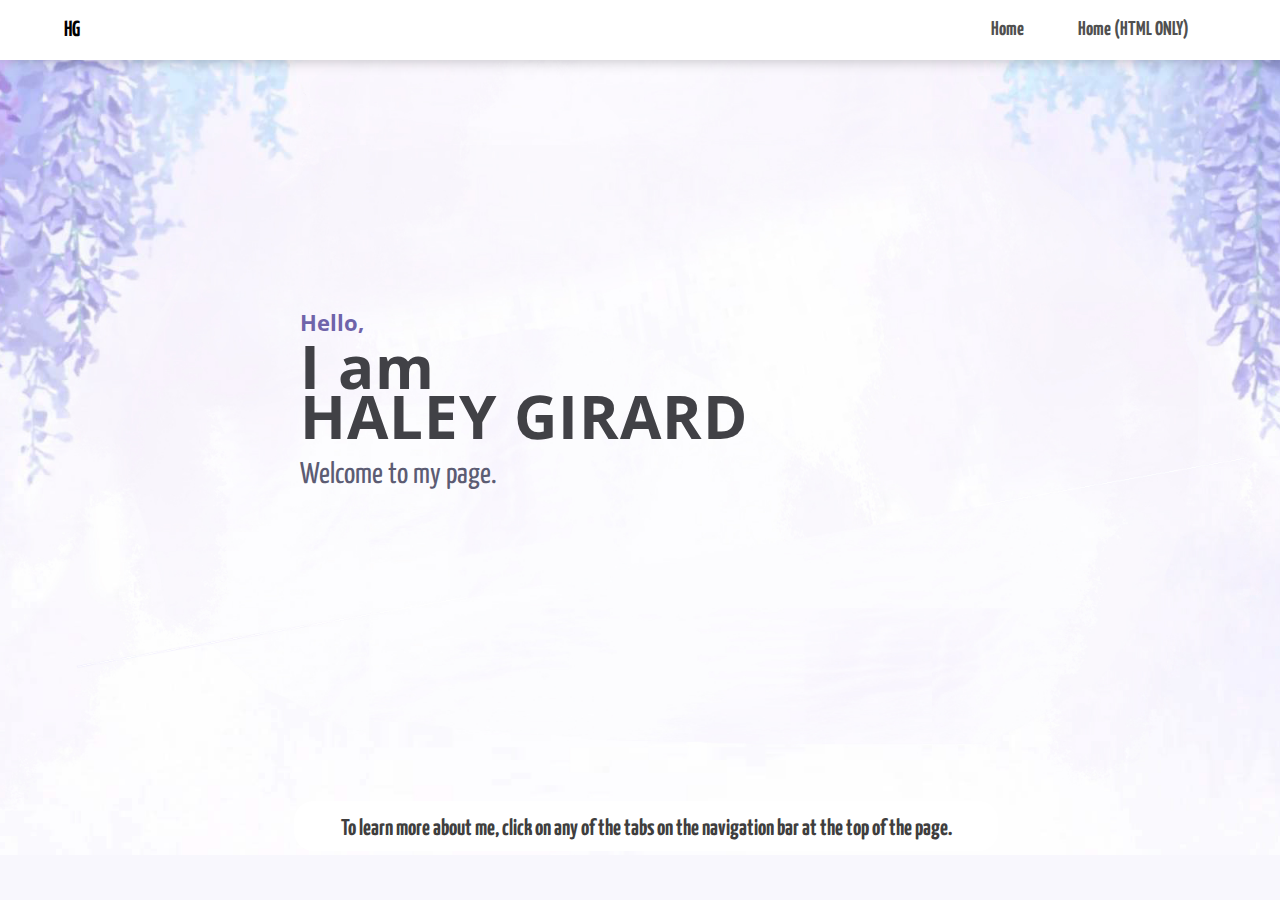
==== index.html @ 3367776b "Add files via upload" ====
<!--
Haley Girard
HTML Website
  -->
<!DOCTYPE html>
<html lang="en" dir="ltr">
  <head>
    <meta charset="utf-8">
    <meta name="viewport" content="width=device-width, initial-scale=1.0">
    <title>Haley Girard</title>
    <link rel="stylesheet" href="style.css"/>
    <link rel="preconnect" href="https://fonts.googleapis.com">
    <link rel="preconnect" href="https://fonts.gstatic.com" crossorigin>
    <link href="https://fonts.googleapis.com/css2?family=Yanone+Kaffeesatz:wght@300&display=swap" rel="stylesheet">
    <link href="https://fonts.googleapis.com/css2?family=Open+Sans+Condensed:wght@300&display=swap" rel="stylesheet">
    <link href="https://fonts.googleapis.com/css2?family=Rancho&display=swap" rel="stylesheet">
  </head>
  <body>
    <section>
      <!--navigation-->
      <nav>
        <!--logo-->
        <a href="#" class="logo">HG</a>
        <!--menu-->
        <ul>
          <li><a href="index.html">Home</a></li>
          <li><a href="indexHTMLONLY.html">Home (HTML ONLY)</a></li>
        </ul>
      </nav>
      <!--text-->
      <div class="text-container">
        <p>Hello,</p>
        <p>I am</p>
        <p>HALEY GIRARD</p>
        <p>Welcome to my page.</p>
      </div>
      <!--pic of me-->
      <!--img src="profilePic.JPG" class="profilePic" alt="profilePic"-->
    </section>
      <!--about section-->
      <div class="announce-container">
        <div class="announce-text">
        <center>
        <p> To learn more about me, click on any of the tabs on the navigation bar at the top of the page.</p>
        </center>
        </div>
      </div>
  </body>
</html>
---- style.css ----
@charset "utf-8";
/* CSS Document */
body{
   background-color:#f8f7fd;
   margin:0px;
   padding:0px;
}
ul{
  list-style:none;
}
a{
  text-decoration:none;
}
section{
  width:100%;
  height:95vh;
  background-image:url("wisteriabg.jpg");
  background-position: center;
  background-repeat:no-repeat;
  background-size:cover;
}
nav{
  display:flex;
  justify-content:space-between;
  align-items:center;
  height:60px;
  background-color:#FFFFFF;
  box-shadow:2px 2px 12px rgba(0,0,0,0.2);
  padding:0px 5%;
}
nav ul{
  display:flex;
}
nav ul li a{
  margin: 20px;
  font-family: 'Yanone Kaffeesatz', sans-serif;
  color: #505050;
  font-size:20px;
  font-weight:700;
  padding: 3px 7px;
}
nav ul li a:hover, nav ul li a.active{
  background: #6f64aa;;
  color: #ffffff;

  border-radius: 20px;
}

.logo{
  font-family: 'Yanone Kaffeesatz', sans-serif;
  color: #000000;
  font-size:22px;
  font-weight:900;
}
.text-container p:nth-child(1){
  font-family: 'Open Sans Condensed', sans-serif;
  font-weight:bold;
  color:#6f64aa;
  font-size: 22px;
}
.text-container p:nth-child(2){
  font-family: 'Open Sans Condensed', sans-serif;
  font-weight:bold;
  letter-spacing:1px;
  color:#414146;
  font-size: 60px;
  margin-bottom: 50px;
}
.text-container p:nth-child(3){
  font-family: 'Open Sans Condensed', sans-serif;
  font-weight:bold;
  letter-spacing:1px;
  color:#414146;
  font-size: 60px;
}
.text-container p:nth-child(4){
  font-family: 'Yanone Kaffeesatz', sans-serif;
  color:#5c5c73;
  font-size: 30px;
  line-height:30px;
}
.text-container p{
  line-height:0px;
  margin:44px 0px 25px;
}
.text-container{
  position: absolute;
  left:28%;
  top:42%;
  transform:translate(-13%,-42%);
}
.profilePic{
  height:350px;
  position: absolute;
  bottom:120px;
  left:68.5%;
  transform:translateX(-70%);
  clip-path: circle();
}
.announce-container{
  width:55%;
  height:50px;
  background-color:#FFFFFF;
  border-radius:20px;
  box-shadow 2px 2px 12px rgba(0,0,0,0.2)
  display: flex;
  margin-top: -6%;
  margin-left: 23%;
  justify-content: space-evenly;
  align-items: center;
}
.announce-text{
  width:800px;
}
.announce-text p:nth-child(1){
  color:#403e3e;
  font-family: 'Yanone Kaffeesatz', sans-serif;
  font-weight:bold;
  font-size:23px;
  margin-left: -12%;
  padding-top: 17px;
}
.about-container{
  width:70%;
  height:330px;
  background-color:#FFFFFF;
  border-radius:20px;
  box-shadow 2px 2px 12px rgba(0,0,0,0.2)
  margin-top: 10%;
  margin-left: 15%;
  align-items: center;
}
.about-text{
  width:870px;
}
.about-text p:nth-child(1){
  color:#403e3e;
  font-family: 'Yanone Kaffeesatz', sans-serif;
  font-weight:bold;
  font-size:35px;
  margin-left: 30px;
  padding-top: 30px;
}
.about-text p:nth-child(2){
  color:#403e3e;
  font-family: 'Open Sans Condensed', sans-serif;
  font-weight: normal;
  font-size:25px;
  margin-left: 30px;
  margin-top: -3%;

}
.about-text p:nth-child(3){
  color:#403e3e;
  font-family: 'Open Sans Condensed', sans-serif;
  font-weight: normal;
  font-size:25px;
  margin-left: 30px;
  margin-top: -3%;
}
.about-text p:nth-child(5){
  color:#403e3e;
  font-family: 'Yanone Kaffeesatz', sans-serif;
  font-weight:bold;
  font-size:35px;
  margin-left: 30px;
  padding-top: 30px;
}
.about-text p:nth-child(6){
  color:#403e3e;
  font-family: 'Open Sans Condensed', sans-serif;
  font-weight: normal;
  font-size:25px;
  margin-left: 30px;
  margin-top: -3%;
}

.LTTClogo{
  height: 150px;
  margin-top: -13%;
  margin-left: 45%;
  position: fixed;
}
.trailsigns{
  height: 125px;
  margin-top: -9%;
  margin-left: 48%;
  position: fixed;
}

hr.solid {
  border-top: 3px solid #bbbb;
  width: 894px;
  margin-top: -3%;
  margin-bottom: -5%;
}
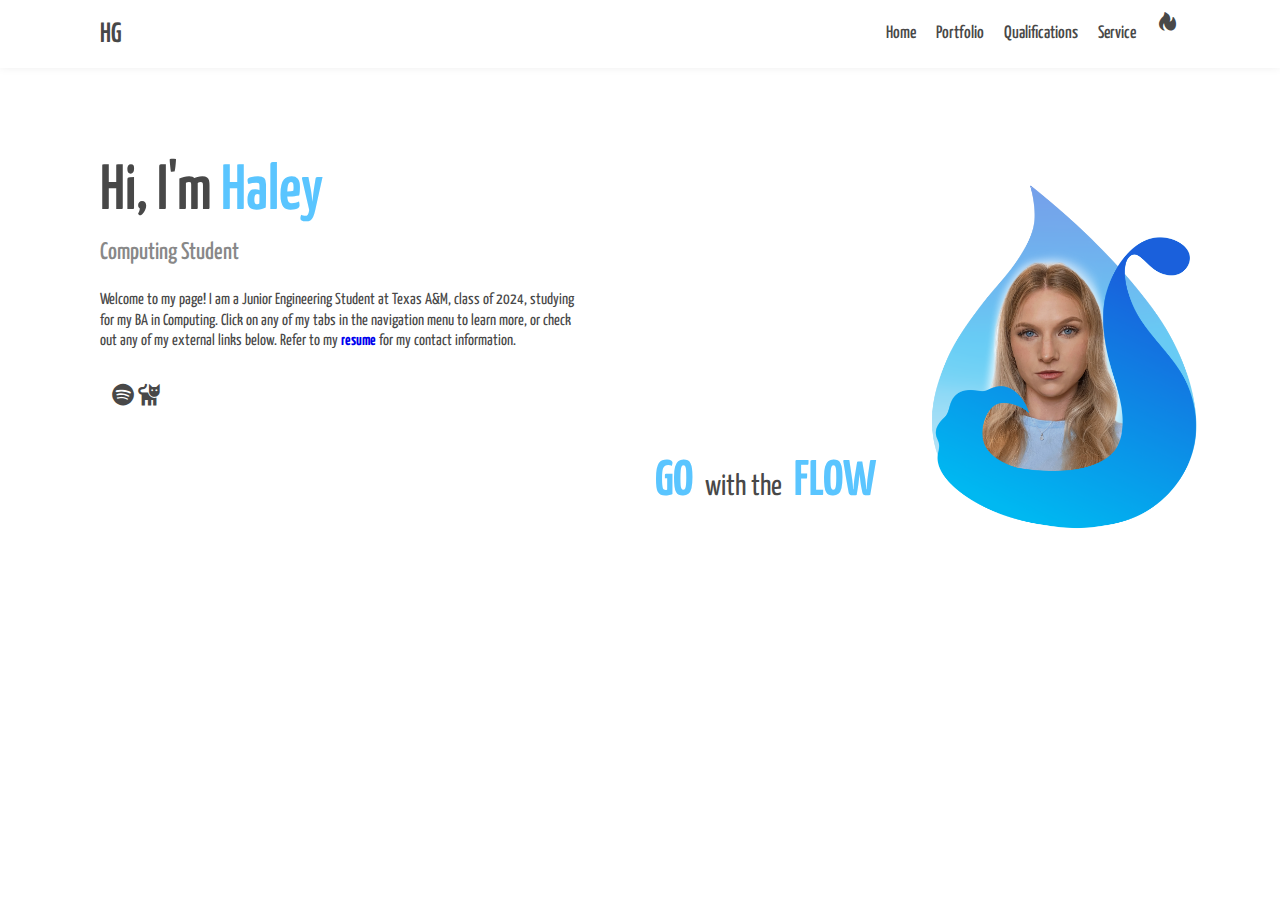
==== commit c1998f16: "Add files via upload" ====
--- a/index.html
+++ b/index.html
@@ -1,49 +1,111 @@
 <!--
 Haley Girard
 HTML Website
+CSCE 331
   -->
+
 <!DOCTYPE html>
 <html lang="en" dir="ltr">
   <head>
-    <meta charset="utf-8">
-    <meta name="viewport" content="width=device-width, initial-scale=1.0">
-    <title>Haley Girard</title>
-    <link rel="stylesheet" href="style.css"/>
-    <link rel="preconnect" href="https://fonts.googleapis.com">
-    <link rel="preconnect" href="https://fonts.gstatic.com" crossorigin>
-    <link href="https://fonts.googleapis.com/css2?family=Yanone+Kaffeesatz:wght@300&display=swap" rel="stylesheet">
-    <link href="https://fonts.googleapis.com/css2?family=Open+Sans+Condensed:wght@300&display=swap" rel="stylesheet">
-    <link href="https://fonts.googleapis.com/css2?family=Rancho&display=swap" rel="stylesheet">
+  <meta charset="utf-8">
+  <meta http-equiv="X-UA-Compatible" content="IE=edge">
+  <meta name="viewport" content="width-Neo, initial-scale-1.0">
+  <title>Haley Girard</title>
+  <link rel="preconnect" href="https://fonts.googleapis.com">
+  <link rel="preconnect" href="https://fonts.gstatic.com" crossorigin>
+  <link href="https://fonts.googleapis.com/css2?family=Yanone+Kaffeesatz:wght@300&display=swap" rel="stylesheet">
+  <link href='https://unpkg.com/boxicons@2.1.1/css/boxicons.min.css' rel='stylesheet'>
+  <link rel="stylesheet" href="https://unicons.iconscout.com/release/v4.0.0/css/line.css">
+  <link rel="stylesheet" type="text/css" href="water.css" id="page_style"/>
+
   </head>
   <body>
-    <section>
-      <!--navigation-->
-      <nav>
-        <!--logo-->
-        <a href="#" class="logo">HG</a>
-        <!--menu-->
-        <ul>
-          <li><a href="index.html">Home</a></li>
-          <li><a href="indexHTMLONLY.html">Home (HTML ONLY)</a></li>
-        </ul>
-      </nav>
-      <!--text-->
-      <div class="text-container">
-        <p>Hello,</p>
-        <p>I am</p>
-        <p>HALEY GIRARD</p>
-        <p>Welcome to my page.</p>
-      </div>
-      <!--pic of me-->
-      <!--img src="profilePic.JPG" class="profilePic" alt="profilePic"-->
-    </section>
-      <!--about section-->
-      <div class="announce-container">
-        <div class="announce-text">
-        <center>
-        <p> To learn more about me, click on any of the tabs on the navigation bar at the top of the page.</p>
-        </center>
+    <header class="page_header header">
+      <div class="header_container container">
+        <div class="header_body">
+          <div class="header_leftside">
+            <a href="#" title="" class="header_initials"> HG </a>
+          </div>
+          <div class="header_rightside">
+            <div class="header_menu header-menu">
+              <ul class="header-menu_list">
+                <li class="header-menu_item">
+                  <a href="index.html" title="home" class="header-menu_link"> Home </a>
+                </li>
+                <li class="header-menu_item">
+                  <a href="portfolio.html" title="portfolio" class="header-menu_link"> Portfolio </a>
+                </li>
+                <li class="header-menu_item">
+                  <a href="qualifications.html" title="qualifications" class="header-menu_link"> Qualifications </a>
+                </li>
+                <li class="header-menu_item">
+                  <a href="service.html" title="service" class="header-menu_link"> Service </a>
+                </li>
+              </ul>
+            </div>
+            <div class="header_changer">
+              <div class="header_flame">
+                <i class='bx bxs-hot'></i>
+              </div>
+  
+              <div class="header_water">
+                <i class='bx bx-water'></i>
+              </div>
+            </div>
+            <div class="header_bxmenu">
+              <div class="header_bxmenu-menu">
+                <i class='bx bx-menu'></i>
+              </div>
+            </div>
+          </div>
         </div>
       </div>
+    </header>
+
+    <div class="page_intro intro">
+      <div class="intro_container container">
+        <div class="intro_body">
+          <div class="intro_content">
+            <h1 class="intro_title">Hi, I'm <span>Haley</span></h1>
+              <span class="intro_position">Computing Student</span>
+              <p class="intro_text">Welcome to my page! I am a Junior Engineering Student at Texas A&M, class of 2024, 
+                studying for my BA in Computing. Click on any of my tabs in the navigation menu to learn more, or check 
+                out any of my external links below. Refer to my <b><a href="qualifications.html">resume</a></b> for my contact information.</p>
+              <div class="icons_menu">
+                <div class="uni_icon">
+                  <i class="uil uil-university"></i>
+                </div>
+                <div class="insta_icon">
+                  <i class="uil uil-instagram-alt"></i>
+                </div>
+                <div class="linkedin_icon">
+                  <i class="uil uil-linkedin"></i>
+                </div>
+                <div class="dna_icon">
+                  <i class="uil uil-dna"></i>
+                </div>
+                <div class="spotify_icon">
+                  <i class='bx bxl-spotify'></i>
+                </div>
+                <div class="cat_icon">
+                  <i class='bx bxs-cat'></i>
+                </div>
+              </div>
+            </div>
+            <img src="fireprofile.png" class="fireProfile" alt="fireProfile">
+            <img src="waterprofile.png" class="waterProfile" alt="waterProfile">
+
+
+        </div>
+      </div>
+    </div>
+
+    <div class="quote_content">
+      <p><span>GO&nbsp;</span> with the <span>&nbsp;FLOW</span></p>
+      <p><span>BURN&nbsp;</span> with the <br>drive to <span>&nbsp;SUCCEED</span></p>
+      
+    </div>
+
+    <script src="script.js"></script>
   </body>
-</html>
+</html>--- a/water.css
+++ b/water.css
@@ -0,0 +1,315 @@
+@import url('https://fonts.googleapis.com/css2?family=Montserrat:ital,wght@0,100;0,200;0,300;0,400;0,500;0,500;0,700;0, 800;0,980;1,100;1, 200;1,300;1,400;1,500;1,600; 1,700;1,880; 1,900&display=swap');
+
+/* setting colors to reuse later */
+:root{
+--water-color: #5ac5ff;
+--white-color: #FFFFFF;
+--water-text-color: #484848;
+--gray-color: #888888;
+--fire-color: #f25225;
+--fire-text-color: #FFFFFF;
+--fire-bg-color: #283137;
+}
+    /* water mode (regular/light mode) */
+    *{
+        margin: 0;
+        padding: 0;
+        box-sizing: border-box;
+    }
+    body {
+        min-height: 100vh;
+        font-family: 'Yanone Kaffeesatz', sans-serif;
+        background: var(--white-color);
+        transition: .3s;
+    }
+    a{
+        text-decoration: none;
+    }
+    ul{
+        list-style: none;
+    }
+    .container {
+        max-width:1100px;
+        padding: 10px;
+        width: 100%;
+        margin: 0 auto;
+    }
+    .header {
+        padding: 0;
+        background: var(--white-color);
+        box-shadow: 0px -2px 10px rgba(0,0,0,.1);
+        transition: .3s;
+        position: sticky;
+        top: 0;
+        left: 0;
+        width: 100%;
+    }
+    .header_body {
+        display: flex;
+        justify-content: space-between;
+        align-items: center;
+    }
+    .header_initials {
+        font-weight: 600;
+        font-size: 28px;
+        color: var(--water-text-color);
+        transition: .3s;
+    }
+    .header_rightside {
+        display: flex;
+        align-items: center;
+        }
+    .header-menu_list {
+        display: flex;
+        align-items: center;
+    }
+    .header-menu_item {
+        padding: 0 10px;
+    }
+
+    /*making the colored underline for header lol*/
+    .header-menu_link {
+        font-weight: 500;
+        font-size: 18px;
+        color: var(--water-text-color);
+        display: inline-flex;
+        position: relative;
+        transition: .3s;
+    }
+    .header-menu_link:after{
+        content: '';
+        position: absolute;
+        left: 0;
+        bottom: -10px;
+        width: 0;
+        height: 4px;
+        background: var(--water-color);
+        border-radius: 2px;
+        transition: .3s;
+    }
+    .header-menu_link:hover:after {
+        width: 100%;
+    }
+    .header_flame{
+        display: flex;
+        align-items: center;
+        margin-left: 10px;
+        font-size: 24px;
+        color: var(--water-text-color);
+        cursor: pointer;
+        transition: .3s;
+        opacity: 100;
+    }
+    .header_water{
+        display: flex;
+        align-items: center;
+        margin-left: 10px;
+        font-size: 24px;
+        color: var(--water-text-color);
+        cursor: pointer;
+        transition: .3s;
+        opacity: 0;
+    }
+    .header_bxmenu{
+        display: none;
+    }
+    .header_bxmenu-menu{
+        margin-left: 10px;
+        font-size: 26px;
+        color: var(--water-text-color);
+        cursor: pointer;
+        transition: .3s;
+        display: flex;
+        align-items: center;
+    }
+
+    .intro {
+        min-height: calc(100vh- 80px);
+        display: flex;
+        align-items: center;
+    }
+    .intro_body{
+        display: flex;
+        align-items: center;
+        justify-content: space-between;
+        padding: 30px 0;
+    }
+
+    .intro_content{
+        max-width:500px;
+        width: 100%;
+        padding-right: 20px;
+    }
+
+    .fireProfile{
+        height:350px;
+        display: block;
+        opacity: 0;
+      }
+    .waterProfile {
+        height:350px;
+        display: block;
+        opacity: 100;
+        position: absolute;
+        left: 70%;
+        top: 20%;
+    }
+
+    .intro_title {
+        font-weight: 600;
+        font-size: 64px;
+        line-height: 1.2;
+        color: var(--water-text-color);
+        margin-bottom: 10px;
+        transition: .3s;
+    }
+    .intro_title span {
+        color: var(--water-color);
+        transition: .3s;
+    }
+    .intro_position {
+        display: block;
+        font-weight: 500;
+        font-size: 24px;
+        color: var(--gray-color);
+        margin-bottom: 25px;
+    }
+    .intro_text {
+        font-size: 16px;
+        line-height: 1.3;
+        color: var(--water-text-color);
+        margin-bottom: 30px;
+        transition: .3s;
+    }
+
+    .quote_content{
+        position:absolute;
+        left:50%;
+        top:58%;
+        transform:translate(-13%,-42%);
+    }
+      .quote_content p:nth-child(1){
+        font-size: 30px;
+        line-height: 1.3;
+        color: var(--water-text-color);
+        margin-bottom: 10px;
+        margin-left: 50px;
+        transition: .3s;
+    }
+      .quote_content p:nth-child(2){
+       opacity: 0;
+    }
+    .quote_content span {
+        color: var(--water-color);
+        transition: .3s;
+        font-size: 50px;
+        font-weight: bold;
+    }
+
+
+    .icons_menu{
+        margin-left: 10px;
+        font-size: 26px;
+        color: var(--water-text-color);
+        cursor: pointer;
+        transition: .3s;
+        display: flex;
+        align-items: center;
+    }
+    .uni_icon{
+        align-items: center;
+    }
+    .insta_icon{
+        align-items: center;
+    }
+    .linkedin_icon{
+        align-items: center;
+    }
+    .dna_icon{
+        align-items: center;
+    }
+    .spotify_icon{
+        align-items: center;
+    }
+    .cat_icon{
+        align-items: center;
+    }
+
+    .resume_frame{
+        position: fixed;
+        left: 50%;
+        top: 15%;
+        padding: 0;
+        margin: 0;
+    }
+    .resume_frame > iframe{
+        position: fixed;
+        left: 50%;
+        top: 25%;
+        padding: 0;
+        margin: 0;
+        width: 600px;
+        height: 70%;
+    }
+
+
+    .traillogo{
+        height: 230px;
+        position:static;
+        margin-top: -50%;
+        margin-left: 0%;
+        left: -30%;
+      }
+      .trailsigns{
+        height: 230px;
+        position:static;
+        margin-top: -50%;
+        margin-left: 0%;
+        left: -30%;
+      }
+
+      .astaxanthin{
+        height: 230px;
+        position:static;
+        margin-top: 20%;
+        margin-left: -30%;
+        left: 40%;
+      }
+
+      .service_content{
+        max-width:1300px;
+        width: 100%;
+        padding-right: 20px;
+    }
+    .service_text {
+        font-size: 16px;
+        line-height: 1.3;
+        color: var(--water-text-color);
+        margin-bottom: 30px;
+        transition: .3s;
+    }
+
+    .pawsgroup{
+        width: 600px;
+        position:static;
+        margin-top: 0%;
+        margin-left: 25%;
+      }
+    .wolves{
+        height: 191px;
+        position:static;
+        margin-top: 0%;
+        margin-left: 25%;
+      }
+      .cats{
+        height: 191px;
+        position:static;
+        margin-top: 0%;
+        margin-left: 2.35px;
+      }
+      .dog{
+        height: 191px;
+        position:static;
+        margin-top: 0%;
+        margin-left: 2.35px;
+      }
